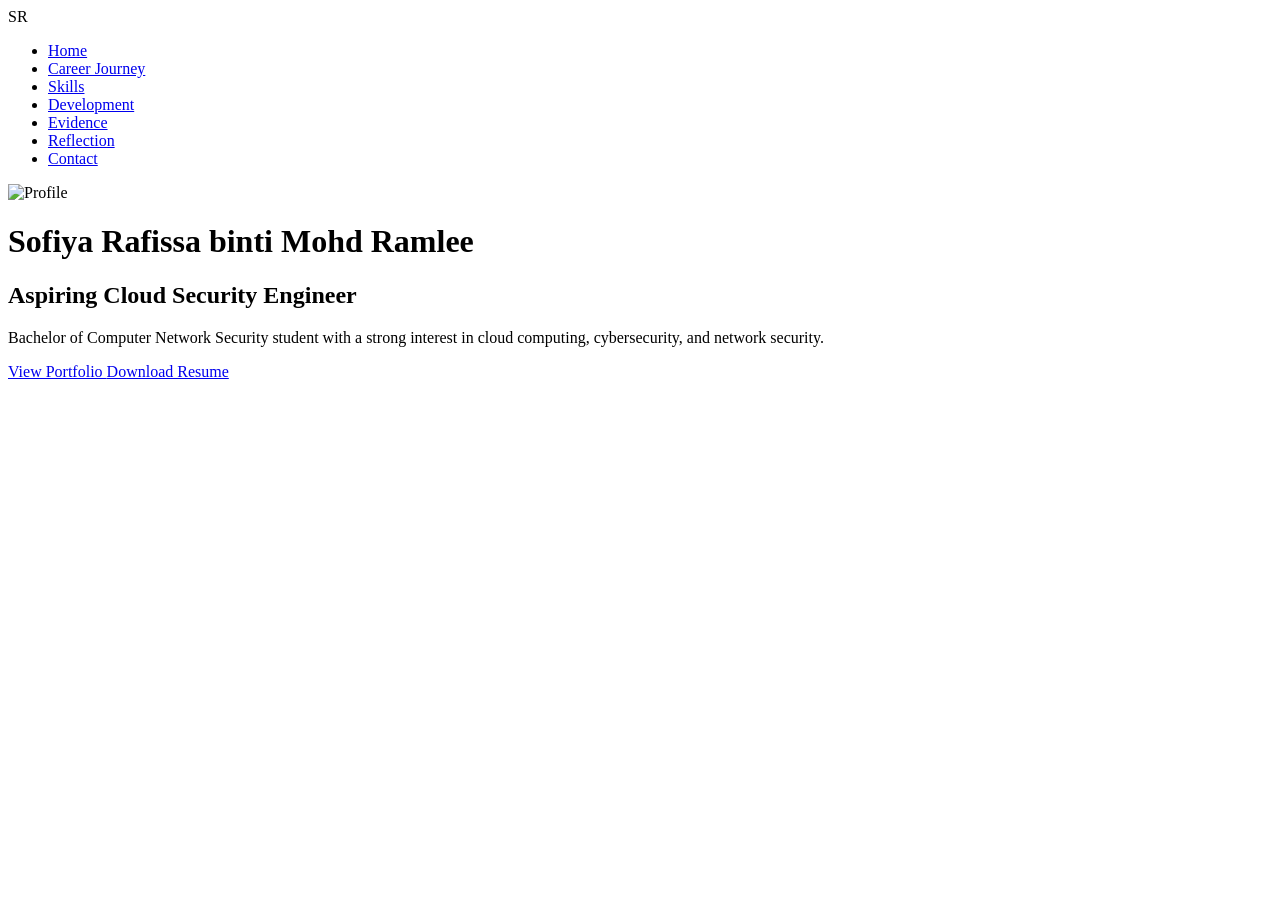
==== index.html @ fb7181ec "Add files via upload Upload portfolio website" ====
<!DOCTYPE html>
<html lang="en">

<head>
    <meta charset="UTF-8">
    <meta name="viewport" content="width=device-width, initial-scale=1.0">
    <title>Sofiya Rafissa Portfolio</title>

    <link rel="stylesheet" href="css/style.css">

    <link href="https://fonts.googleapis.com/css2?family=Poppins:wght@300;400;600;700&display=swap" rel="stylesheet">
</head>

<body>

<nav>

    <div class="logo">SR</div>

    <ul>
        <li><a href="index.html">Home</a></li>
        <li><a href="career.html">Career Journey</a></li>
        <li><a href="skills.html">Skills</a></li>
        <li><a href="development.html">Development</a></li>
        <li><a href="evidence.html">Evidence</a></li>
        <li><a href="reflection.html">Reflection</a></li>
        <li><a href="contact.html">Contact</a></li>
    </ul>
</nav>

<div class="hero">

    <div class="hero-image">
        <img src="images/profile.jpg" alt="Profile">
    </div>

    <div class="hero-content">

        <h1>Sofiya Rafissa binti Mohd Ramlee</h1>

        <h2>Aspiring Cloud Security Engineer</h2>

        <p>
            Bachelor of Computer Network Security student with a strong interest in cloud computing, cybersecurity, and network security.
        </p>

        <a href="career.html" class="button">
            View Portfolio
        </a>

        <a href="files/SofiyaRafissa-resume.pdf" class="button outline">
            Download Resume
        </a>

    </div>

</div>

</body>

</html>
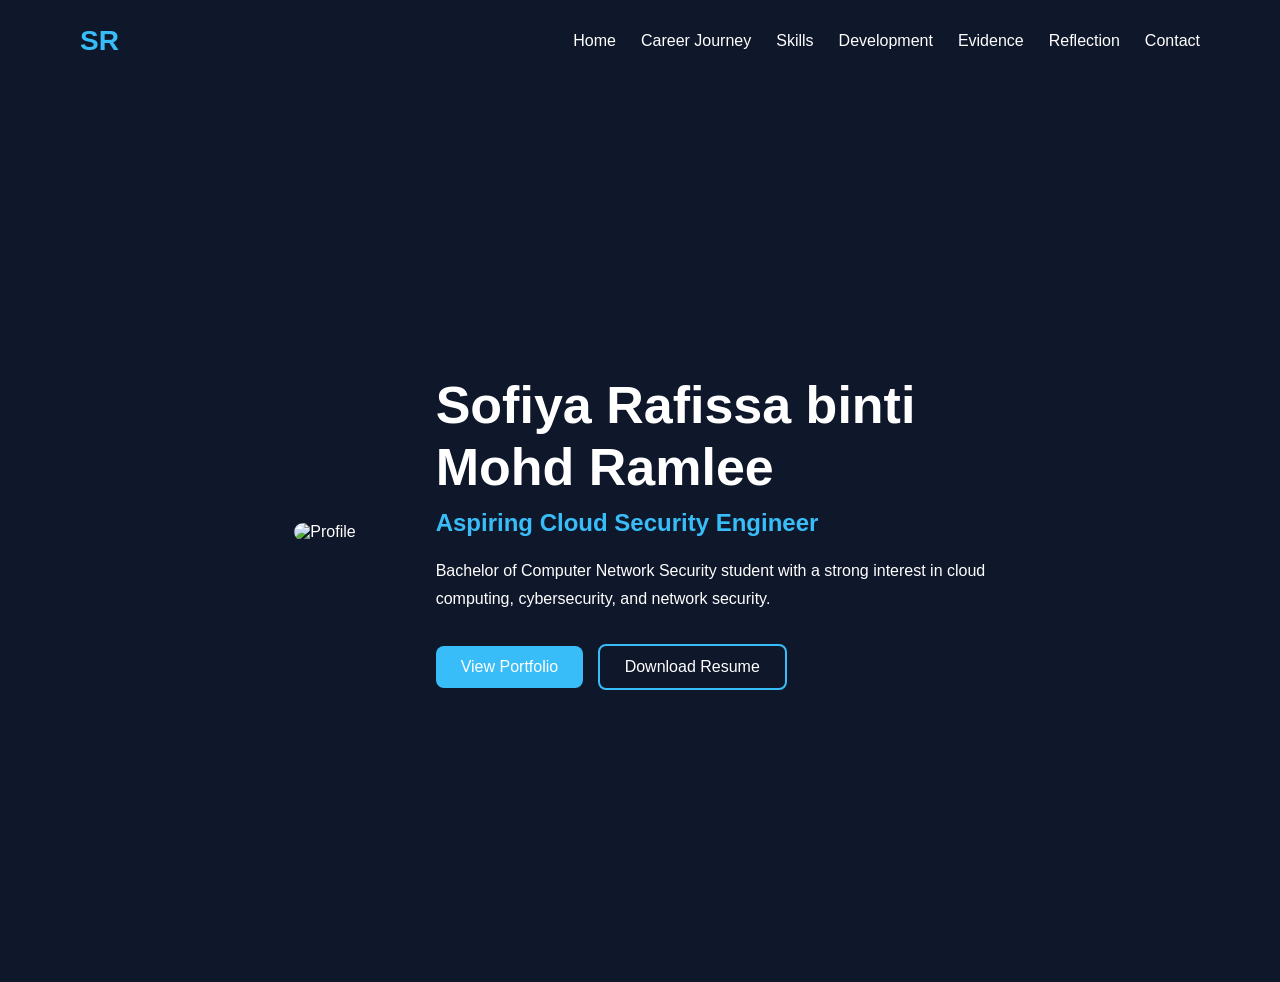
==== commit 66a0177b: "Update index.html" ====
--- a/index.html
+++ b/index.html
@@ -6,7 +6,7 @@
     <meta name="viewport" content="width=device-width, initial-scale=1.0">
     <title>Sofiya Rafissa Portfolio</title>
 
-    <link rel="stylesheet" href="css/style.css">
+    <link rel="stylesheet" href="style.css">
 
     <link href="https://fonts.googleapis.com/css2?family=Poppins:wght@300;400;600;700&display=swap" rel="stylesheet">
 </head>
@@ -58,4 +58,4 @@
 
 </body>
 
-</html>+</html>
--- a/style.css
+++ b/style.css
@@ -0,0 +1,372 @@
+*{
+    margin:0;
+    padding:0;
+    box-sizing:border-box;
+    font-family:'Poppins',sans-serif;
+}
+
+body{
+    background:#0f172a;
+    color:white;
+}
+
+.hero{
+    min-height:100vh;
+    display:flex;
+    justify-content:center;
+    align-items:center;
+    gap:80px;
+    padding:50px;
+}
+
+.hero-image img{
+    width:350px;
+    height:450px;
+    object-fit:cover;
+    border-radius:20px;
+}
+
+.hero-content{
+    max-width:550px;
+}
+
+.hero-content h1{
+    font-size:52px;
+    line-height:1.2;
+    margin-bottom:10px;
+}
+
+.hero-content h2{
+    color:#38bdf8;
+    margin-bottom:20px;
+}
+
+.hero-content p{
+    line-height:1.8;
+    margin-bottom:30px;
+}
+
+.button{
+    padding:12px 25px;
+    border:none;
+    border-radius:8px;
+    background:#38bdf8;
+    color:white;
+    cursor:pointer;
+    margin-right:10px;
+    display:inline-block;
+    text-decoration: none;
+}
+
+.outline{
+    background:transparent;
+    border:2px solid #38bdf8;
+}
+
+nav{
+    display:flex;
+    justify-content:space-between;
+    align-items:center;
+    padding:25px 80px;
+}
+
+.logo{
+    font-size:28px;
+    font-weight:700;
+    color:#38bdf8;
+}
+
+nav ul{
+    display:flex;
+    gap:25px;
+    list-style:none;
+}
+
+nav a{
+    text-decoration:none;
+    color:white;
+    transition:0.3s;
+}
+
+nav a:hover{
+    color:#38bdf8;
+}
+
+.page-container{
+    max-width:1000px;
+    margin:auto;
+    padding:60px;
+}
+
+.page-container h1{
+    font-size:48px;
+    margin-bottom:30px;
+}
+
+.page-container h2{
+    color:#38bdf8;
+    margin-top:30px;
+    margin-bottom:15px;
+}
+
+.page-container p{
+    line-height:1.8;
+}
+
+.career-card{
+    background:#1e293b;
+    padding:25px;
+    border-radius:15px;
+    margin-top:20px;
+}
+
+.section-title{
+    text-align:center;
+    margin-bottom:30px;
+}
+
+.section-subtitle{
+    text-align:center;
+    margin:40px 0 20px;
+    color:#00cfff;
+}
+
+.card-grid{
+    display:grid;
+    grid-template-columns:repeat(2,1fr);
+    gap:20px;
+    margin-top:20px;
+}
+
+.responsibility-card{
+    background:#1e293b;
+    padding:25px;
+    border-radius:15px;
+}
+
+.responsibility-card h3{
+    margin-bottom:10px;
+    color:#38bdf8;
+}
+
+.skills-tags{
+    margin-top:20px;
+}
+
+.skills-tags span{
+    display:inline-block;
+    background:#1e293b;
+    color:#38bdf8;
+    padding:10px 18px;
+    border-radius:30px;
+    margin:5px;
+}
+
+.skill-header{
+    display:flex;
+    justify-content:space-between;
+    align-items:center;
+    margin-bottom:8px;
+    font-weight:600;
+}
+
+.progress{
+    width:100%;
+    height:15px;
+    background:#1e293b;
+    border-radius:20px;
+    margin-bottom:25px;
+}
+
+.fill{
+    height:100%;
+    background:#38bdf8;
+    border-radius:20px;
+}
+
+.fill80{
+    width:80%;
+}
+
+.fill75{
+    width:75%;
+}
+
+.fill60{
+    width:60%;
+}
+
+.fill50{
+    width:50%;
+}
+
+.progress{
+    width:100%;
+    height:15px;
+    background:#1e293b;
+    border-radius:20px;
+    margin-bottom:25px;
+}
+
+.fill{
+    height:100%;
+    background:#38bdf8;
+    border-radius:20px;
+}
+
+.fill80{
+    width:80%;
+}
+
+.fill75{
+    width:75%;
+}
+
+.fill60{
+    width:60%;
+}
+
+.fill50{
+    width:50%;
+}
+
+.roadmap{
+    margin-top:30px;
+}
+
+.roadmap-item{
+    background:#1e293b;
+    padding:20px;
+    border-left:5px solid #38bdf8;
+    border-radius:10px;
+    margin-bottom:20px;
+}
+
+.roadmap-item h3{
+    color:#38bdf8;
+    margin-bottom:10px;
+}
+
+.contact-section{
+    width: 80%;
+    margin: 100px auto;
+    text-align: center;
+}
+
+.contact-section h1{
+    font-size: 55px;
+    color: white;
+    margin-bottom: 15px;
+}
+
+.contact-subtitle{
+    color: #bdbdbd;
+    margin-bottom: 50px;
+}
+
+.contact-grid{
+    display: grid;
+    grid-template-columns: repeat(2, 1fr);
+    gap: 25px;
+}
+
+.contact-card{
+    background: #1f2937;
+    padding: 40px 25px;
+    border-radius: 20px;
+    transition: 0.3s;
+    border: 1px solid rgba(0, 207, 255, 0.2);
+}
+
+.contact-card:hover{
+    transform: translateY(-5px);
+    border-color: #00cfff;
+}
+
+.contact-card h3{
+    color: #00cfff;
+    font-size: 24px;
+    margin-bottom: 15px;
+}
+
+.contact-card p{
+    color: white;
+    font-size: 18px;
+}
+
+.contact-card a{
+    color: white;
+    text-decoration: none;
+}
+
+.contact-card a:hover{
+    color: #38bdf8;
+}
+
+.contact-section h1::after{
+    content:'';
+    display:block;
+    width:100px;
+    height:4px;
+    background:#00cfff;
+    margin:auto;
+    border-radius:10px;
+}
+
+.card-grid{
+    display:grid;
+    grid-template-columns:repeat(2,1fr);
+    justify-content:center;
+    gap:30px;
+}
+
+.responsibility-card img{
+    width: 500px;
+    max-height: auto;
+    object-fit: contain;
+    border-radius: 10px;
+
+    display: block;
+    margin-left: auto;
+    margin-right: auto;
+
+    margin-bottom: 15px;
+    border: 2px solid #38bdf8;
+}
+
+.responsibility-card h3{
+    margin-top: 15px;
+}
+
+.responsibility-card{
+    text-align: center;
+}
+
+
+.section-title{
+    text-align: center;
+    margin-bottom: 20px;
+}
+
+.section-subtitle{
+    text-align: center;
+    margin: 40px 0 25px;
+    color: #00cfff;
+}
+
+.company-logo{
+    width:100%;
+    max-width: 700px;
+    height:auto;
+    display:block;
+    margin:0 auto 20px;
+}
+
+.cert-logo{
+    width:150px;
+    height:150px;
+    object-fit:contain;
+    display:block;
+    margin:0 auto 15px;
+    border:none !important;
+}
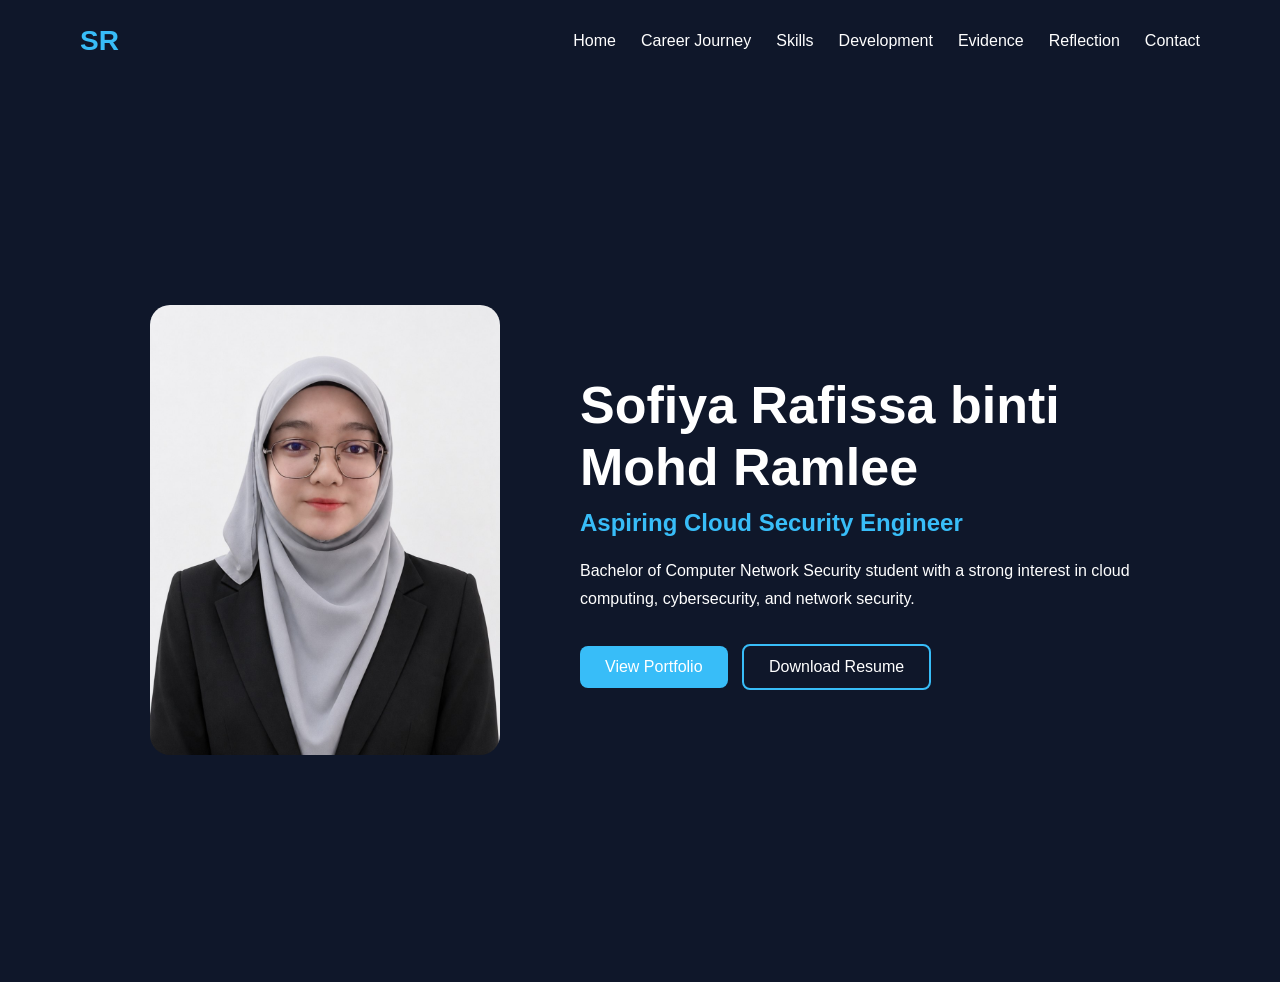
==== commit de2155c8: "Update index.html" ====
--- a/index.html
+++ b/index.html
@@ -31,7 +31,7 @@
 <div class="hero">
 
     <div class="hero-image">
-        <img src="images/profile.jpg" alt="Profile">
+        <img src="profile.jpg" alt="Profile">
     </div>
 
     <div class="hero-content">
@@ -48,7 +48,7 @@
             View Portfolio
         </a>
 
-        <a href="files/SofiyaRafissa-resume.pdf" class="button outline">
+        <a href="SofiyaRafissa-resume.pdf" class="button outline">
             Download Resume
         </a>
 
